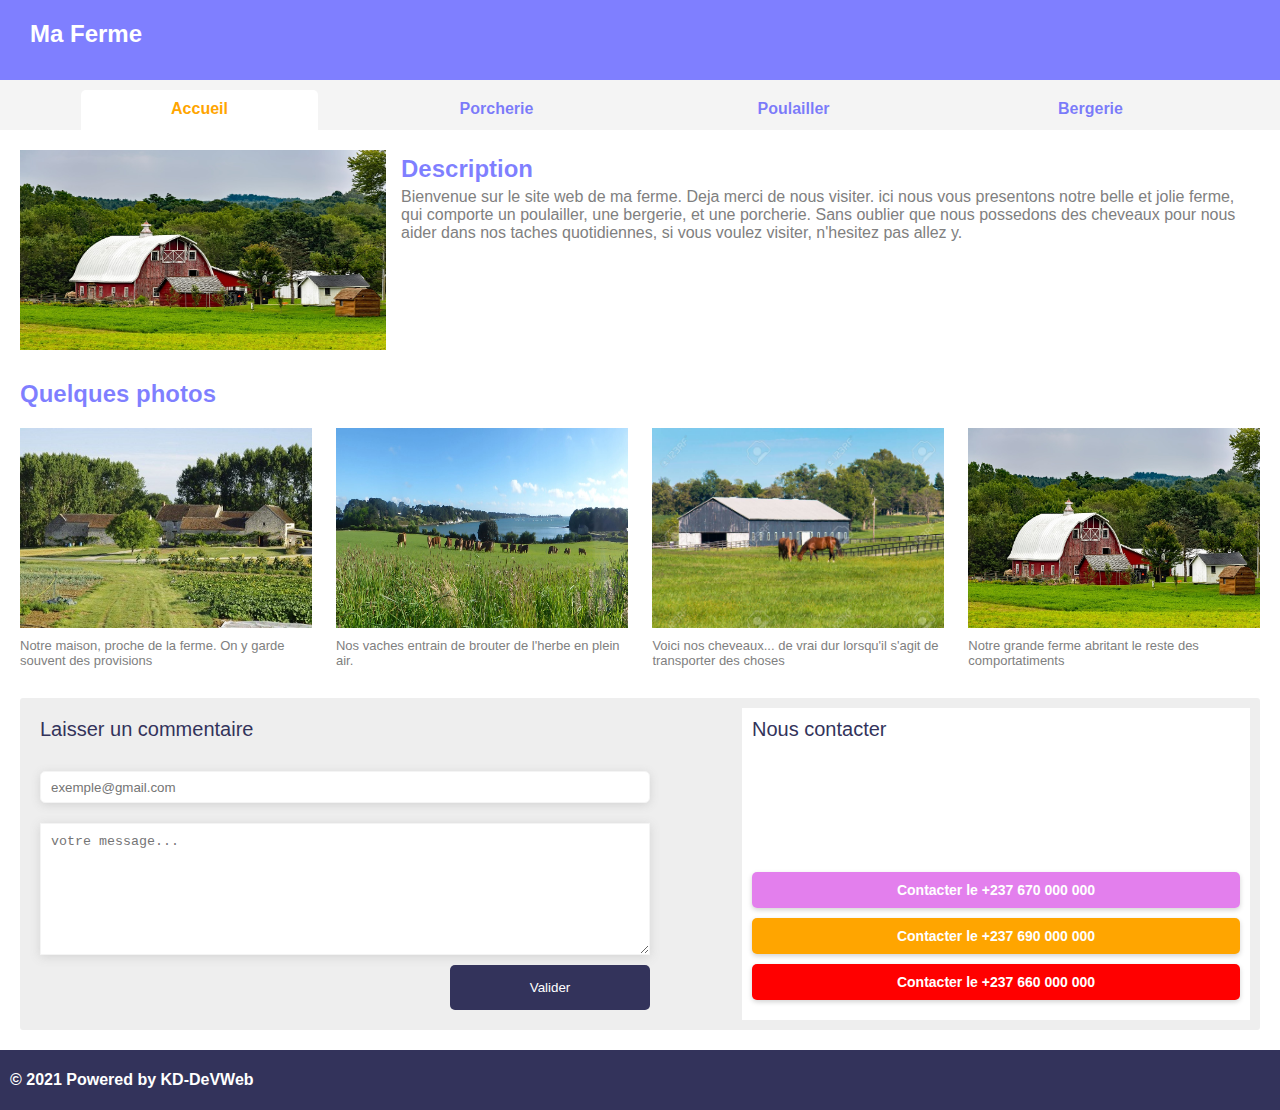
==== index.html @ 5552933b "nouveau projet initialise" ====
<!DOCTYPE html>
<html lang="en">
<head>
  <meta charset="UTF-8">
  <meta name="viewport" content="width=device-width, initial-scale=1.0">
  <title>accueil</title>

  <link rel="stylesheet" href="./css/style.css">
  <link rel="stylesheet" href="./css/contact.css">
</head>
<body>

  <div class="container">
    <header>
      <div class="logo-text">Ma Ferme</div>
      <div class="menu-section">
        <nav class="navigation">
          <a href="index.html" title="accueil" class="active">Accueil</a>
          <a href="./public/porcherie.html" title="porcherie">Porcherie</a>
          <a href="./public/poulailler.html" title="poulailler">Poulailler</a>
          <a href="./public/bergerie.html" title="bergerie">Bergerie</a>
        </nav>
      </div>
    </header>
    <section class="main">
      <article class="description-ferme">
        <div class="description-ferme--photo">
          <img src="./images/ferme4.jpg" alt="">
        </div>
        <div class="description-ferme--text">
          <h2>Description</h2>
          <div>
            Bienvenue sur le site web de ma ferme. Deja merci de nous visiter. ici nous vous presentons notre belle et jolie ferme, qui comporte un poulailler, une bergerie, et une porcherie. Sans oublier que nous possedons des cheveaux pour nous aider dans nos taches quotidiennes, si vous voulez visiter, n'hesitez pas allez y.
          </div>
        </div>
      </article>

      <article class="photos">
        <h2>Quelques photos</h2>

        <div>
          <div class="group-photo">
            <div class="photo-item">
              <img src="./images/ferme1.jpg" alt="">
              <div class="photo-item--info">Notre maison, proche de la ferme. On y garde souvent des provisions</div>
            </div>
            <div class="photo-item">
              <img src="./images/ferme2.jpg" alt="">
              <div class="photo-item--info">Nos vaches entrain de brouter de l'herbe en plein air.</div>
            </div>
          </div>
          <div class="group-photo">
            <div class="photo-item">
              <img src="./images/ferme3.jpg" alt="">
              <div class="photo-item--info">Voici nos cheveaux... de vrai dur lorsqu'il s'agit de transporter des choses</div>
            </div>
            <div class="photo-item">
              <img src="./images/ferme4.jpg" alt="">
              <div class="photo-item--info">Notre grande ferme abritant le reste des comportatiments</div>
            </div>
          </div>
        </div>
      </article>

      <article class="contacts">
        <form action="#" class="comment-form">
          <span>Laisser un commentaire</span>
          <div>
            <input type="email" id="email" placeholder="exemple@gmail.com"  required="" />
            <textarea id="comment" placeholder="votre message..." required="" ></textarea>
            <button type="submit">Valider</button>
          </div>
        </form>

        <div class="contact">
          <div class="contact-card">
            <span class="contact-title">Nous contacter</span>
            <div>
              <div class="contact-number1">
                Contacter le +237 670 000 000
              </div>
              <div class="contact-number2">
                Contacter le +237 690 000 000
              </div>
              <div class="contact-number3">
                Contacter le +237 660 000 000
              </div>
            </div>
          </div>
        </div>
      </article>
    </section>

    <footer>
      &copy; 2021 Powered by KD-DeVWeb
    </footer>
  </div>

</body>
</html>
---- css/style.css ----
body {
  margin: 0;
  overflow-x: hidden;
  overflow-y: scroll;
  font-family: arial;
}

.container {
  margin: 0;
  padding: 0;
  width: 100%;
}

header {
  position: relative;
  width: 100%;
  height: 130px;
  background-color: rgba(0, 0, 255, .5);
  display: flex;
  flex-direction: column;
  justify-content: flex-start;
  align-items: flex-start;
  padding: 0 20px;
}

.logo-text {
  font-size: 24px;
  color: white;
  font-family: arial;
  font-weight: bold;
  margin-top: 20px;
  margin-left: 10px;
}

.menu-section {
  position: absolute;
  bottom: 0;
  left: 0;
  right: 0;
  display: flex;
  flex-direction: row;
  justify-content: center;
  align-items: flex-end;
  height: 50px;
  background-color: #f4f4f4;
  /*box-shadow: 0 2px 5px lightgrey;*/
  width: 100%;
}

.navigation {
  position: relative;
  display: flex;
  align-self: center;
  flex-direction: row;
  justify-content: space-around;
  width: 90%;
  margin-right: 30px;
}

.navigation a {
  text-decoration: inherit;
  color: rgba(0, 0, 255, .5);
  font-size: 16px;
  font-family: arial;
  font-weight: bold;
  cursor: pointer;
  width: calc(80% / 4);
  text-align: center;
  height: 30px;
  margin-top: 10px;
  padding-top: 10px;
}

.navigation a.active {
  background-color: white !important;
  border-radius: 5px 5px 0 0;
  /*box-shadow: 0 2px 5px lightgrey;*/
  color: orange;
}

section.main {
  padding: 20px;
}

.description-ferme {
  width: 100%;
  margin: 0 auto;
  display: flex;
  flex-direction: row;
  justify-content: flex-start;
  align-items: flex-start;
}

.description-ferme--photo {
  display: flex;
  flex: 3;
  height: auto;
}

.description-ferme--photo img {
  width: 100%;
  height: 200px;
}

.description-ferme--text {
  display: flex;
  flex: 7;
  flex-direction: column;
  justify-content: flex-start;
  padding: 0 10px 10px 10px;
}

.description-ferme--text h2 {
  color: rgba(0, 0, 255, .5);
  margin: 5px !important;
}

.description-ferme--text div {
  font-size: 16px;
  color: grey;
  margin-left: 5px;
}

.photos {
  width: 100%;
  height: auto;
  display: flex;
  flex-direction: column;
  justify-content: flex-start;
  margin-top: 20px;
}

.photos h2 {
  margin: 10px 10px 10px 0;
  color: rgba(0, 0, 255, .5);
}

.photos > div {
  width: 100%;
  height: auto;
  display: flex;
  flex-direction: row;
  justify-content: space-between;
}

.group-photo {
  display: flex;
  flex-direction: row;
  width: 49%;
  padding: 10px 0;
  justify-content: space-between;
}

.photo-item {
  display: flex;
  flex-direction: column;
  justify-content: flex-start;
  width: 48%;
}

.photo-item img {
  width: 100%;
  height: 200px;
}

.photo-item--info {
  font-size: 13px;
  color: grey;
  margin-top: 10px;
}

footer {
  width: 100%;
  height: 60px;
  background-color: rgba(0, 0, 50, .8);
  color: white;
  display: flex;
  flex-direction: row;
  justify-content: flex-start;
  align-items: center;
  padding: 0 10px;
  font-size: 16px;
  font-weight: bold;
}

@media screen and (max-width: 767px) {
  .photos > div {
    width: 100%;
    height: auto;
    display: flex;
    flex-direction: column;
    justify-content: flex-start;
  }

  .group-photo {
    width: 98%;
  }

  .description-ferme {
    flex-direction: column;
  }

  .description-ferme--text {
    flex: 1;
    flex-direction: column;
    justify-content: flex-start;
    padding: 0;
  }

  .description-ferme--photo img {
    width: 100%;
    height: 300px;
  }

  .description-ferme--photo {
    width: 100%;
  }

  .navigation a {
    font-size: 12px;
  }
}

@media screen and (max-width: 476px) {
  .group-photo {
    flex-direction: column;
    padding: 0;
  }

  .photo-item {
    width: 100%;
    margin: 20px 0;
  }
}
---- css/contact.css ----
.contacts {
  width: all;
  height: auto;
  background-color: #eee;
  border-radius: 3px;
  display: flex;
  flex-direction: row;
  justify-content: space-between;
  padding: 10px;
  font-family: arial;
  margin-top: 20px;
}

.comment-form {
  display: flex;
  flex-direction: column;
  justify-content: flex-start;
  height: 100%;
  width: 50%;
  padding: 10px;
  border-radius: 4px;
}

.comment-form > span {
  font-size: 20px;
  color: #33335b;
}

.comment-form > div {
  display: flex;
  flex-direction: column;
  height: 100%;
  margin-top: 30px;
}

#comment {
  min-height: 110px;
  max-height: 110px;
  /*width: all;*/
  min-width: all;
  max-width: all;
  margin-top: 20px;
  padding: 10px;
  border: .5px solid #f4f4f4;
  box-shadow: 0px 2px 10px lightgrey;
  transition: transform .3s ease-out, box-shadow .2s;
}

#email {
  height: 20px;
  padding: 5px 10px;
  border: .5px solid #f4f4f4;
  box-shadow: 0px 2px 10px lightgrey;
  border-radius: 5px;
  transition: transform .3s ease-out, box-shadow .2s;
}

#email:focus, #comment:focus {
  outline: none;
  transform: scale(1.02);
  box-shadow: .3px 2px 10px rgba(0, 0, 0, .3);
}

button[type="submit"] {
  width: 200px;
  padding: 15px 10px;
  margin-top: 10px;
  display: flex;
  align-self: flex-end;
  border-radius: 5px;
  background-color: #33335b;
  color: white;
  border: 0;
  justify-content: center;
  align-items: center;
  transition: transform .3s ease-in, box-shadow .3s;
}

button[type="submit"]:hover, .contact-number:hover {
  transform: scale(1.02);
  box-shadow: 1px 2px 5px rgba(0, 0, 0, .4);
  cursor: pointer;
}

.contact {
  height: all;
  width: 40%;
  background-color: rgba(255, 255, 255, 1);
  padding: 10px;
}

.contact-title {
  color: #33335b;
  font-size: 20px;
  margin-bottom: 20px;
}

.contact-card {
  display: flex;
  flex-direction: column;
  justify-content: space-between;
  height: 100%;
}

.contact-number1,
.contact-number2,
.contact-number3 {
  display: block;
  width: all;
  background-color: #33335b;
  color: white;
  padding: 10px;
  border-radius: 5px;
  box-shadow: 0px 2px 5px lightgrey;
  cursor: pointer;
  transition: transform .3s ease-in, box-shadow .3s;
  font-size: 14px;
  text-align: center;
  margin: 10px 0;
  font-weight: bold;
}

.contact-number1:hover,
.contact-number2:hover,
.contact-number3:hover {
  transform: scale(1.02);
}

.contact-number1 {
  background-color: rgba(200, 0, 220, .5);
}

.contact-number2 {
  background-color: orange;
}

.contact-number3 {
  background-color: red;
}

@media screen and (max-width: 576px) {
  .comment-form {
    width: 96%;
  }

  .contacts {
    flex-direction: column;
  }

  .contact {
    width: 96%;
    margin-top: 40px;
  }
}
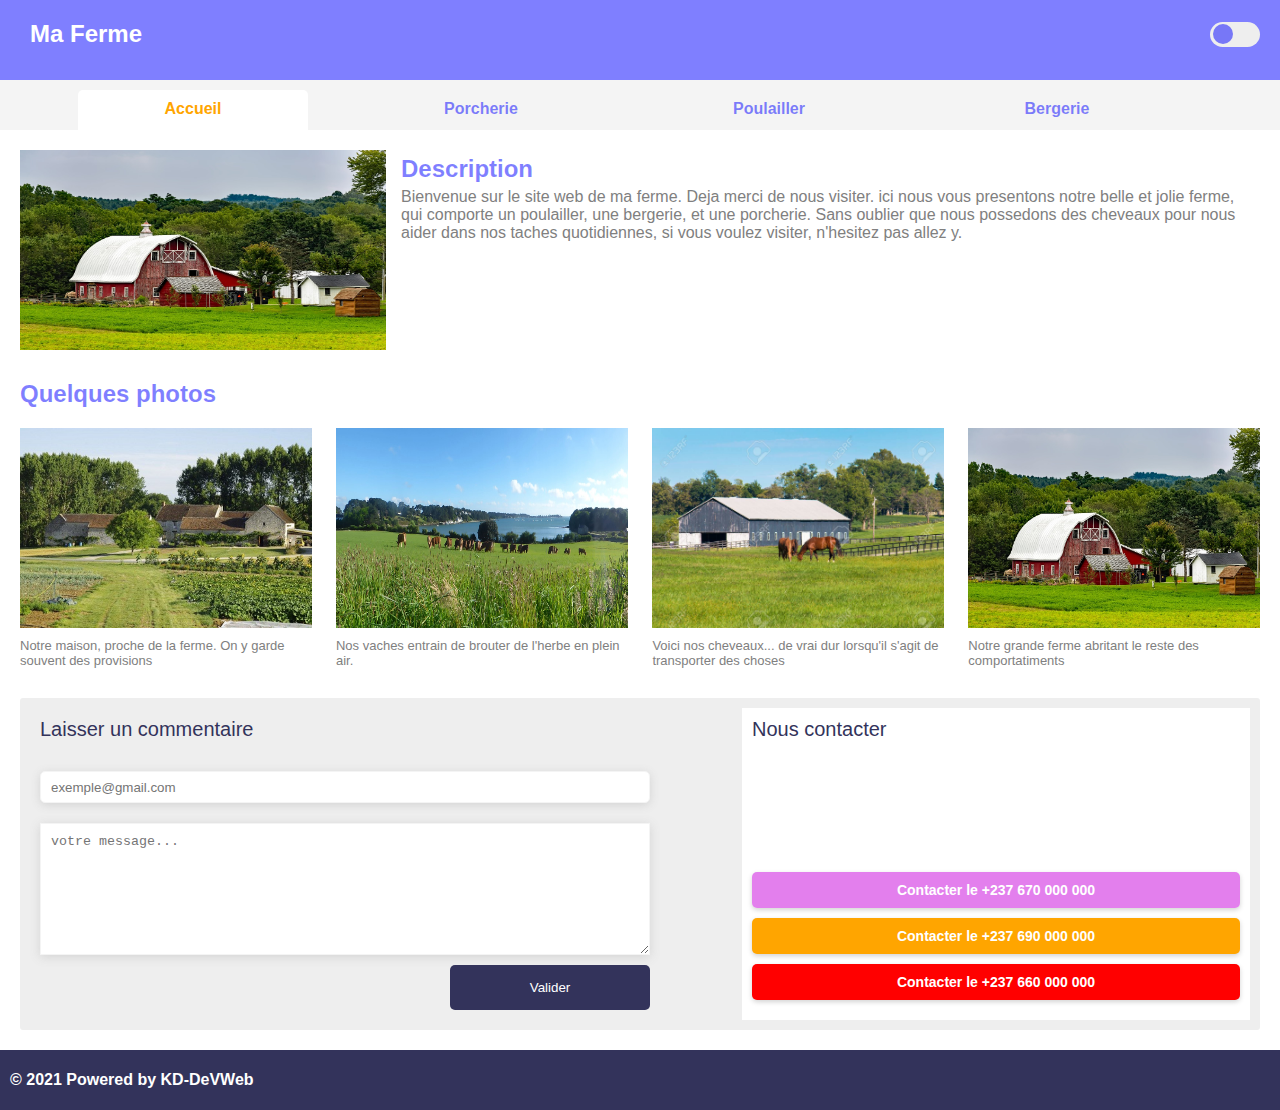
==== commit 4e9264c8: "ajout du theme sombre ainsi qu'un toggler" ====
--- a/index.html
+++ b/index.html
@@ -7,12 +7,16 @@
 
   <link rel="stylesheet" href="./css/style.css">
   <link rel="stylesheet" href="./css/contact.css">
+  <link rel="stylesheet" href="./css/sombre.css">
 </head>
 <body>
 
-  <div class="container">
+  <div class="container theme-dar">
     <header>
-      <div class="logo-text">Ma Ferme</div>
+      <div class="header-top">
+        <div class="logo-text">Ma Ferme</div>
+        <div class="toggler toggler-o"></div>
+      </div>
       <div class="menu-section">
         <nav class="navigation">
           <a href="index.html" title="accueil" class="active">Accueil</a>
--- a/css/style.css
+++ b/css/style.css
@@ -11,6 +11,43 @@
   width: 100%;
 }
 
+.header-top {
+  display: flex;
+  flex-direction: row;
+  justify-content: space-between;
+  align-items: center;
+  width: calc(100% - 40px);
+  padding: 0 20px;
+  margin-top: 20px;
+}
+
+.toggler {
+  width: 50px;
+  height: 25px;
+  border-radius: 20px;
+  background-color: #eee;
+  position: relative;
+  display: flex;
+  flex-direction: column;
+  justify-content: center;
+}
+
+div.toggler::before {
+  content: "";
+  position: absolute;
+  height: 20px;
+  width: 20px;
+  border-radius: 100%;
+  background-color: rgba(0, 0, 255, .5);
+  margin-left: 2.5px;
+  transition: transform .1s ease;
+}
+
+div.toggler-on::before {
+  transform: translateX(25px);
+  background-color: rgba(0, 0, 0, .7);
+}
+
 header {
   position: relative;
   width: 100%;
@@ -20,7 +57,6 @@
   flex-direction: column;
   justify-content: flex-start;
   align-items: flex-start;
-  padding: 0 20px;
 }
 
 .logo-text {
@@ -28,7 +64,6 @@
   color: white;
   font-family: arial;
   font-weight: bold;
-  margin-top: 20px;
   margin-left: 10px;
 }
 
@@ -72,7 +107,7 @@
 }
 
 .navigation a.active {
-  background-color: white !important;
+  background-color: white;
   border-radius: 5px 5px 0 0;
   /*box-shadow: 0 2px 5px lightgrey;*/
   color: orange;
--- a/css/sombre.css
+++ b/css/sombre.css
@@ -0,0 +1,49 @@
+.theme-dark {
+  background-color: rgba(0, 0, 0, .69);
+}
+
+.theme-dark header {
+  background-color: rgba(0, 0, 0, .7);
+  color: white;
+}
+
+.theme-dark header > .menu-section {
+  background-color: rgba(0, 0, 0, .6);
+}
+
+.theme-dark header > .menu-section nav.navigation a {
+  color: white;
+}
+
+.theme-dark header > .menu-section nav.navigation a.active {
+  color: white;
+  background-color: grey;
+}
+
+.theme-dark div.description-ferme--text > div,
+.theme-dark div.photo-item--info {
+  color: rgba(255, 255, 255, .8);
+}
+
+.theme-dark article.photos > h2,
+.theme-dark div.description-ferme--text > h2 {
+  color: skyblue;
+}
+
+.theme-dark footer {
+  background-color: rgba(0, 0, 0, .65);
+}
+
+.theme-dark article.contacts {
+  background-color: grey;
+}
+
+.theme-dark article.contacts #email,
+.theme-dark article.contacts #comment {
+  box-shadow: 0px 2px 15px rgba(0, 0, 0, .6);
+  background-color: #cacaca;
+  border: 0;
+}
+.theme-dark article.contacts .contact {
+  background-color: lightgrey;
+}
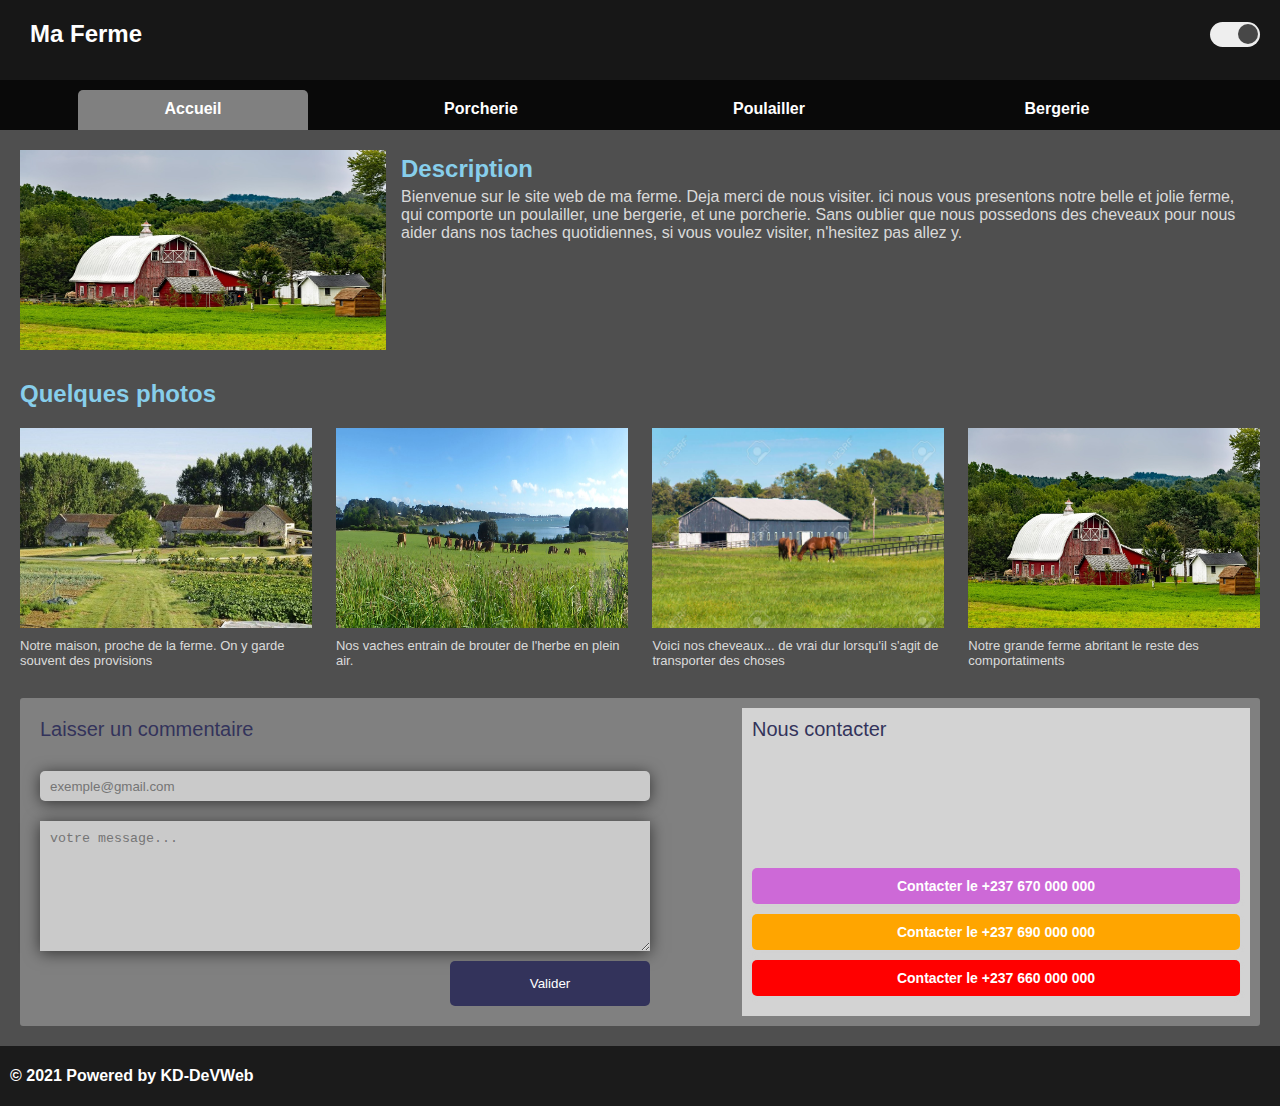
==== commit 903422cd: "ajout du javascript pour gere le passage du theme sombre au claire et vis versa" ====
--- a/index.html
+++ b/index.html
@@ -11,11 +11,11 @@
 </head>
 <body>
 
-  <div class="container theme-dar">
+  <div class="container">
     <header>
       <div class="header-top">
         <div class="logo-text">Ma Ferme</div>
-        <div class="toggler toggler-o"></div>
+        <div class="toggler"></div>
       </div>
       <div class="menu-section">
         <nav class="navigation">
@@ -100,5 +100,8 @@
     </footer>
   </div>
 
+
+  <script type="text/javascript" src="./js/script.js"></script>
+
 </body>
 </html>
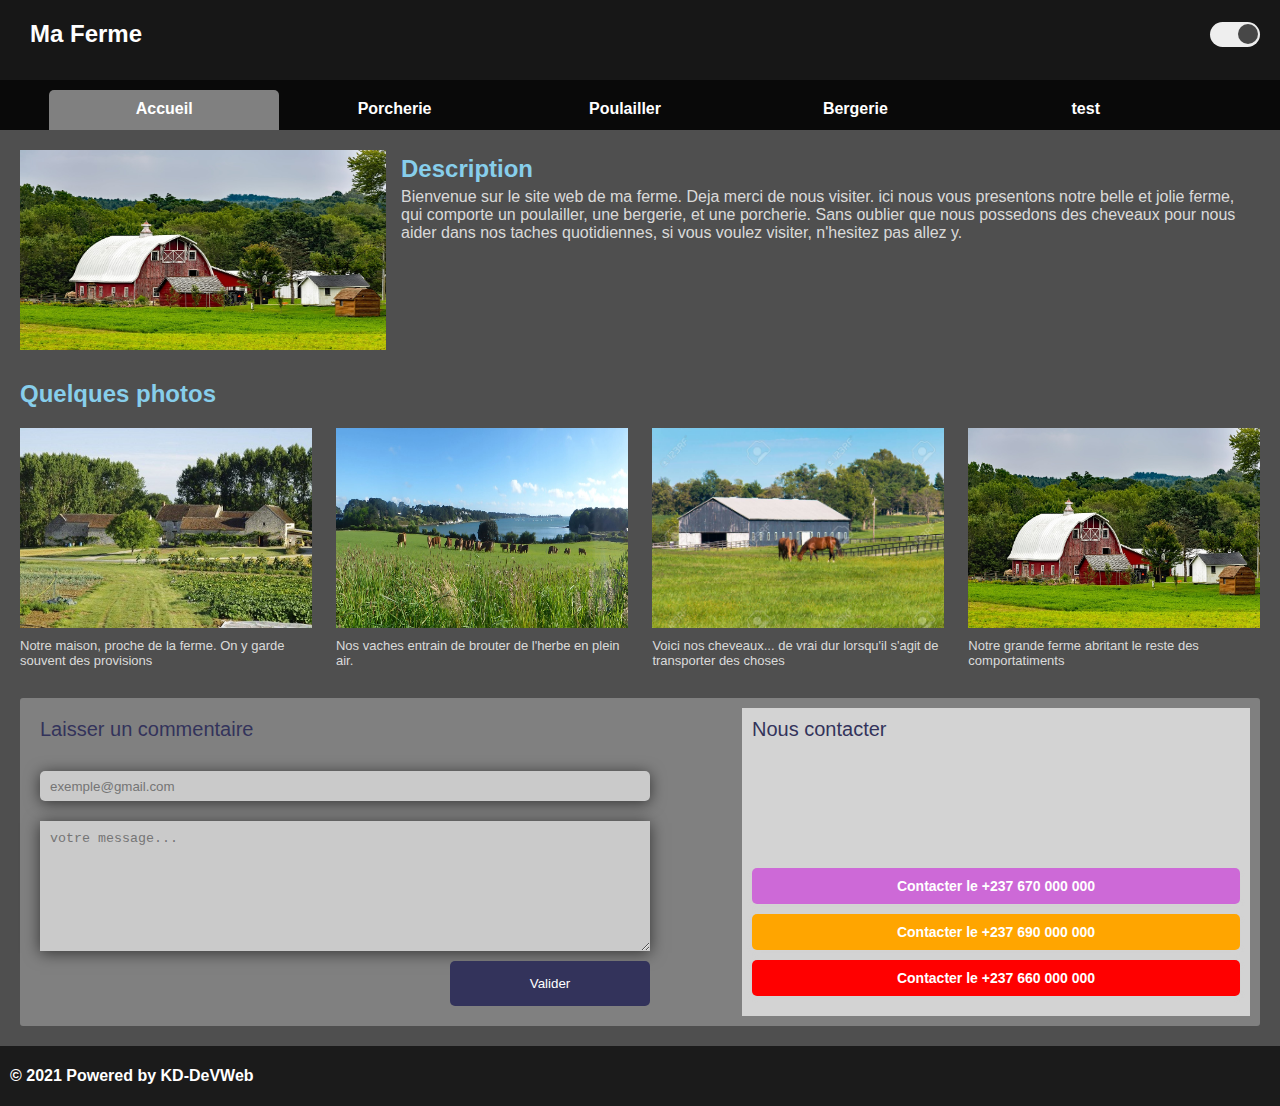
==== commit 38fbfdcf: "creation d'une nouvelle page" ====
--- a/index.html
+++ b/index.html
@@ -2,7 +2,7 @@
 <html lang="en">
 <head>
   <meta charset="UTF-8">
-  <meta name="viewport" content="width=device-width, initial-scale=1.0">
+  <meta name="viewport" content="width=device-width, initial-scale=1.0, user-scalable=no">
   <title>accueil</title>
 
   <link rel="stylesheet" href="./css/style.css">
@@ -23,6 +23,7 @@
           <a href="./public/porcherie.html" title="porcherie">Porcherie</a>
           <a href="./public/poulailler.html" title="poulailler">Poulailler</a>
           <a href="./public/bergerie.html" title="bergerie">Bergerie</a>
+          <a href="./public/test.html" title="test">test</a>
         </nav>
       </div>
     </header>
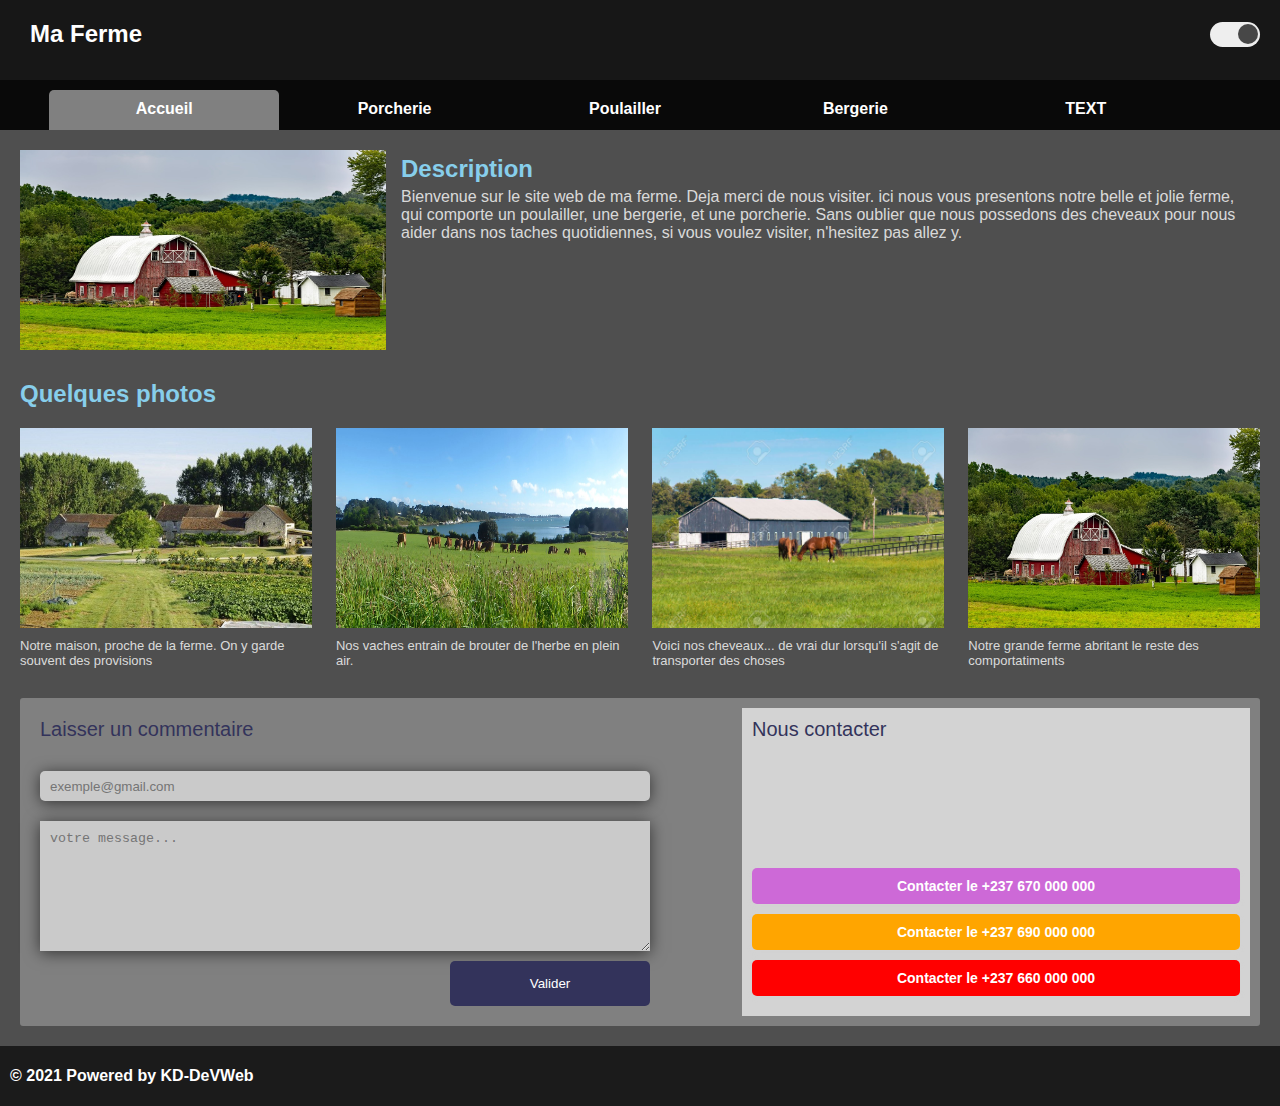
==== commit e15db51a: "creation d'un nouvelle page" ====
--- a/index.html
+++ b/index.html
@@ -8,6 +8,7 @@
   <link rel="stylesheet" href="./css/style.css">
   <link rel="stylesheet" href="./css/contact.css">
   <link rel="stylesheet" href="./css/sombre.css">
+  
 </head>
 <body>
 
@@ -23,7 +24,8 @@
           <a href="./public/porcherie.html" title="porcherie">Porcherie</a>
           <a href="./public/poulailler.html" title="poulailler">Poulailler</a>
           <a href="./public/bergerie.html" title="bergerie">Bergerie</a>
-          <a href="./public/test.html" title="test">test</a>
+          <a href="./public/testhtmlgit.html" title=""> TEXT </a>
+
         </nav>
       </div>
     </header>
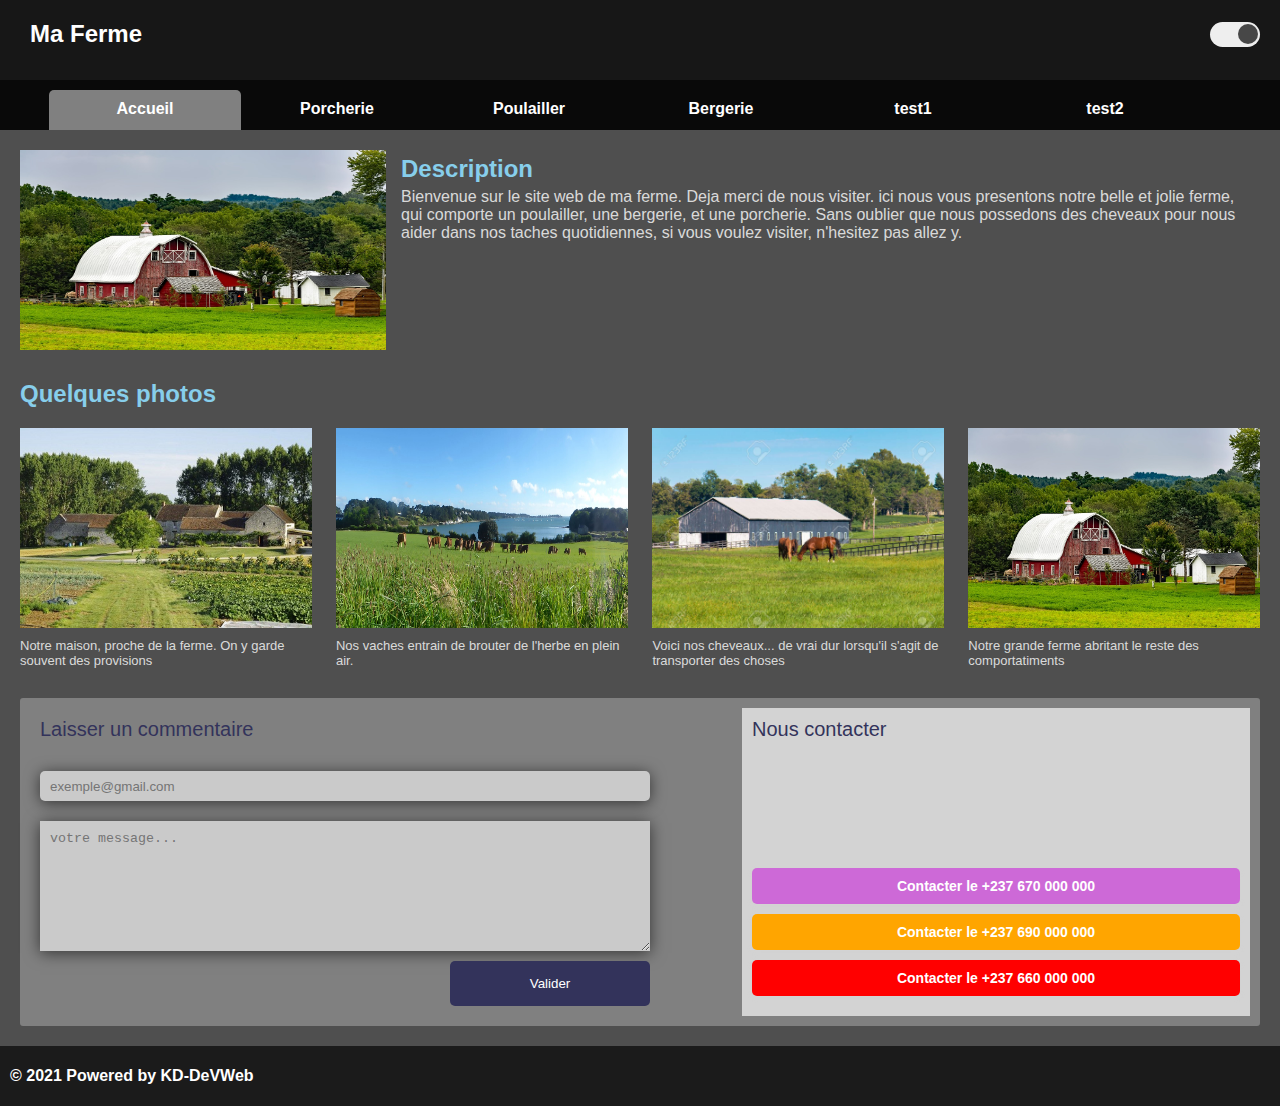
==== commit 6ff339cc: "Merge branch 'master' into master" ====
--- a/index.html
+++ b/index.html
@@ -24,8 +24,8 @@
           <a href="./public/porcherie.html" title="porcherie">Porcherie</a>
           <a href="./public/poulailler.html" title="poulailler">Poulailler</a>
           <a href="./public/bergerie.html" title="bergerie">Bergerie</a>
-          <a href="./public/testhtmlgit.html" title=""> TEXT </a>
-
+          <a href="./public/testhtmlgit.html" title=""> test1 </a>
+          <a href="./public/test.html" title="test">test2</a>
         </nav>
       </div>
     </header>
